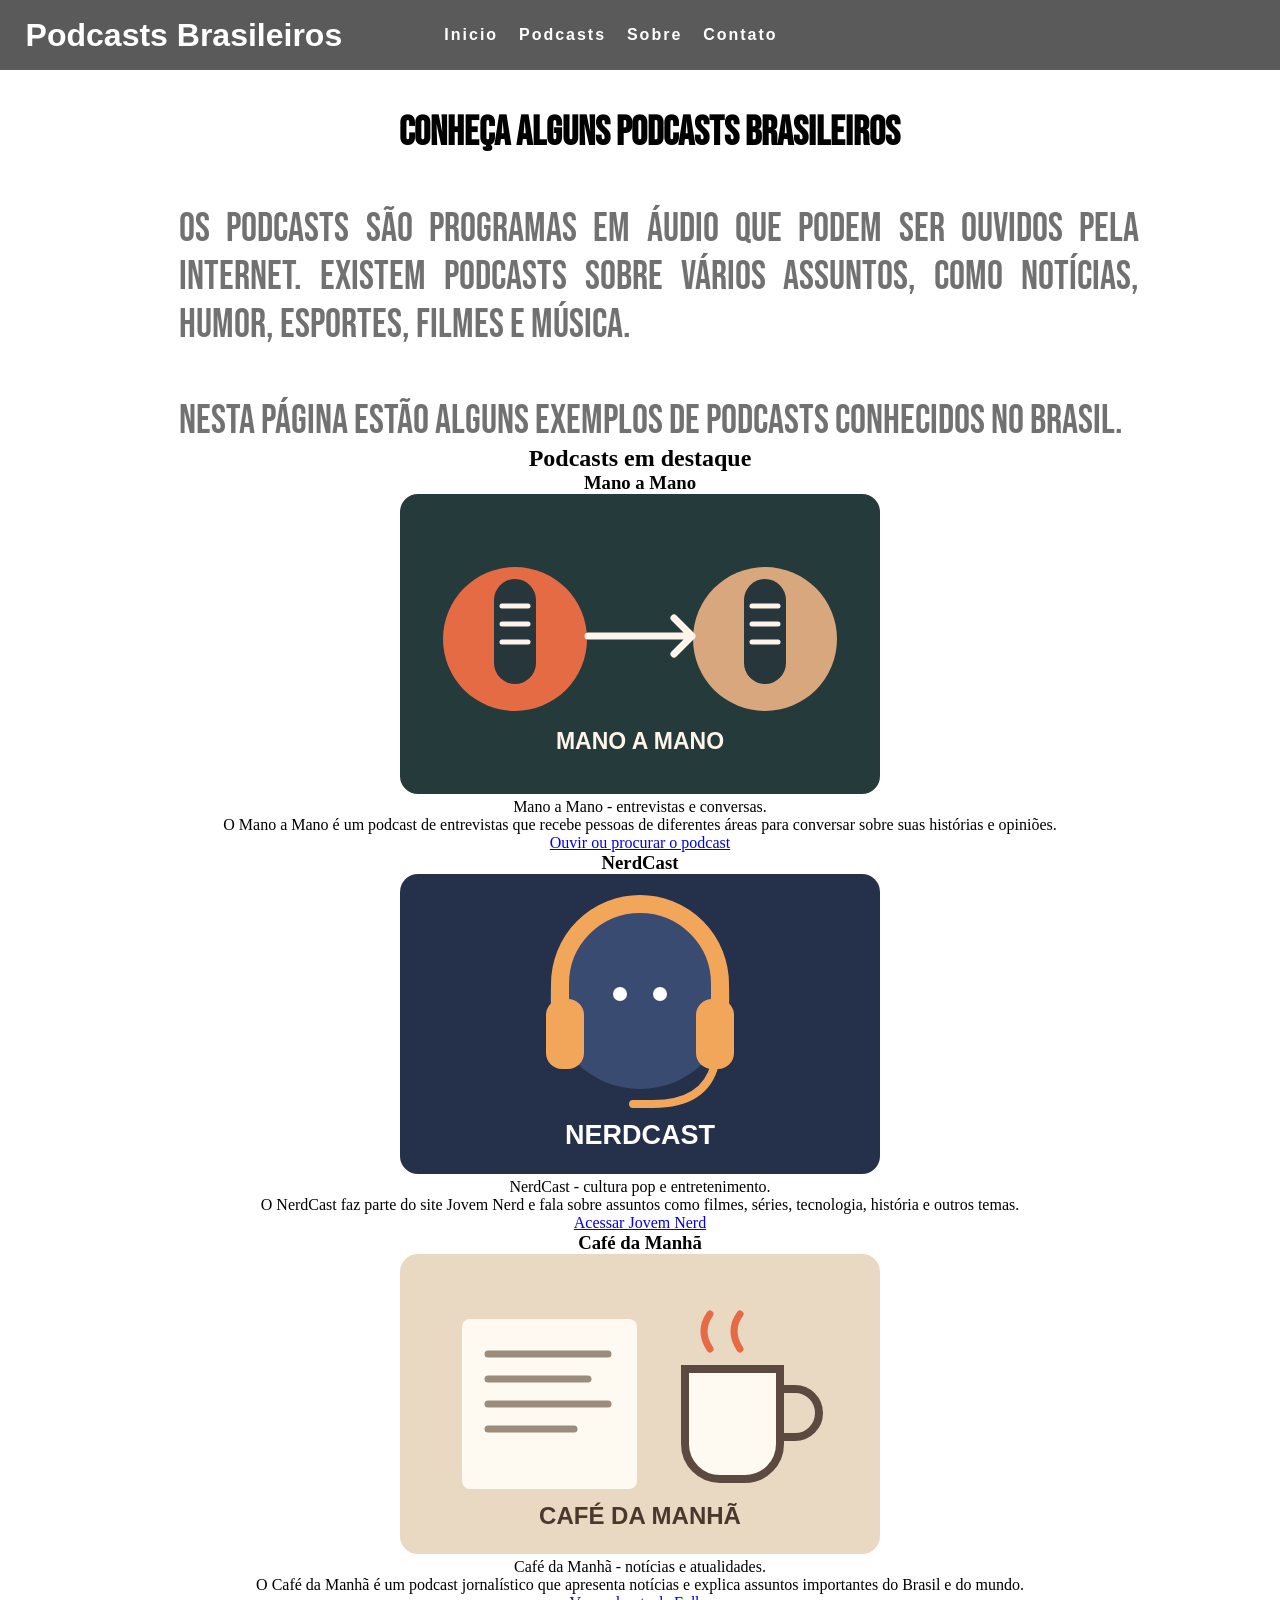
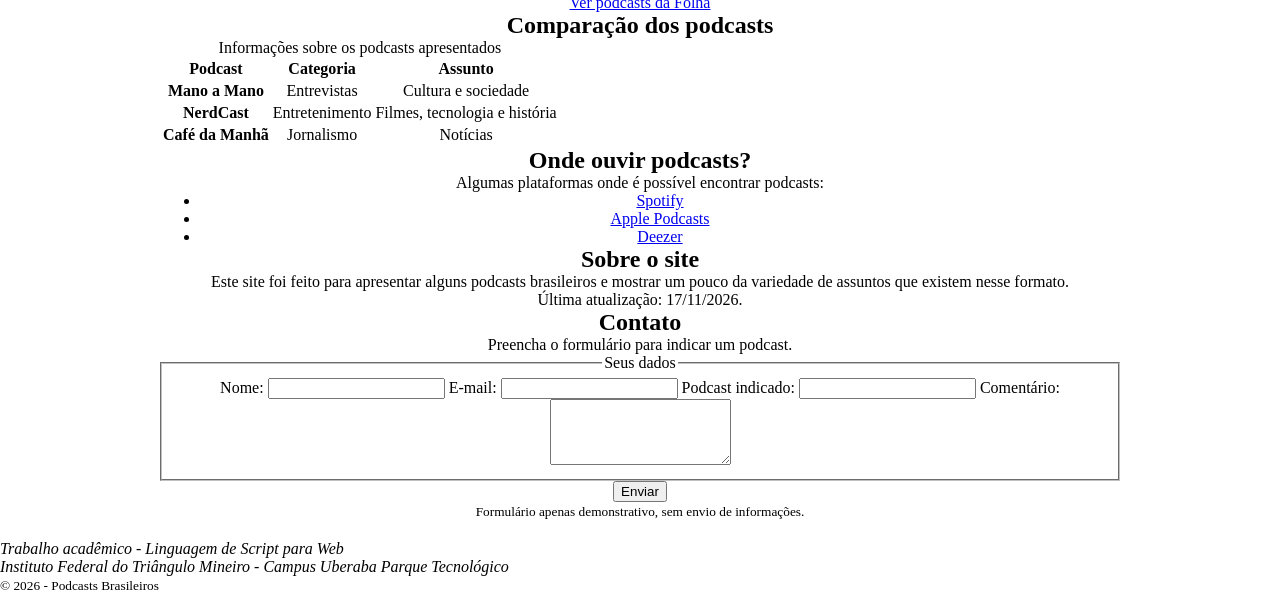
==== index.html @ f45baff6 "Fazendo o css da home" ====
<!DOCTYPE html>
<html lang="pt-BR">
<head>
    <meta charset="UTF-8">
    <meta name="viewport" content="width=device-width, initial-scale=1.0">
    <title>Podcasts Brasileiros</title>
    <link rel="stylesheet" href="style.css">
</head>
<body>
    <header>
        <h1>Podcasts Brasileiros</h1>
        <nav aria-label="Menu principal">
            <ul>
                <li><a href="#inicio">Inicio</a></li>
                <li><a href="#podcasts">Podcasts</a></li>
                <li><a href="#sobre">Sobre</a></li>
                <li><a href="#contato">Contato</a></li>
            </ul>
        </nav>
    </header>

    <main id="conteudo">
        <section id="inicio">
            <h2>Conheça alguns podcasts brasileiros</h2>
            <p>Os podcasts são programas em áudio que podem ser ouvidos pela internet. Existem podcasts sobre vários assuntos, como notícias, humor, esportes, filmes e música.</p>
            <p>Nesta página estão alguns exemplos de podcasts conhecidos no Brasil.</p>
        </section>

        <section id="podcasts">
            <h2>Podcasts em destaque</h2>

            <article>
                <h3>Mano a Mano</h3>
                <figure>
                    <img src="imagens/mano-a-mano.svg" alt="Ilustração de dois microfones representando uma conversa" width="480" height="300">
                    <figcaption>Mano a Mano - entrevistas e conversas.</figcaption>
                </figure>
                <p>O Mano a Mano é um podcast de entrevistas que recebe pessoas de diferentes áreas para conversar sobre suas histórias e opiniões.</p>
                <p><a href="https://open.spotify.com/search/Mano%20a%20Mano">Ouvir ou procurar o podcast</a></p>
            </article>

            <article>
                <h3>NerdCast</h3>
                <figure>
                    <img src="imagens/nerdcast.svg" alt="Ilustração de fones de ouvido" width="480" height="300">
                    <figcaption>NerdCast - cultura pop e entretenimento.</figcaption>
                </figure>
                <p>O NerdCast faz parte do site Jovem Nerd e fala sobre assuntos como filmes, séries, tecnologia, história e outros temas.</p>
                <p><a href="https://jovemnerd.com.br/">Acessar Jovem Nerd</a></p>
            </article>

            <article>
                <h3>Café da Manhã</h3>
                <figure>
                    <img src="imagens/cafe-da-manha.svg" alt="Ilustração de uma xícara de café e um jornal" width="480" height="300">
                    <figcaption>Café da Manhã - notícias e atualidades.</figcaption>
                </figure>
                <p>O Café da Manhã é um podcast jornalístico que apresenta notícias e explica assuntos importantes do Brasil e do mundo.</p>
                <p><a href="https://www1.folha.uol.com.br/podcasts/">Ver podcasts da Folha</a></p>
            </article>
        </section>

        <section id="catalogo">
            <h2>Comparação dos podcasts</h2>
            <table>
                <caption>Informações sobre os podcasts apresentados</caption>
                <thead>
                    <tr>
                        <th scope="col">Podcast</th>
                        <th scope="col">Categoria</th>
                        <th scope="col">Assunto</th>
                    </tr>
                </thead>
                <tbody>
                    <tr>
                        <th scope="row">Mano a Mano</th>
                        <td>Entrevistas</td>
                        <td>Cultura e sociedade</td>
                    </tr>
                    <tr>
                        <th scope="row">NerdCast</th>
                        <td>Entretenimento</td>
                        <td>Filmes, tecnologia e história</td>
                    </tr>
                    <tr>
                        <th scope="row">Café da Manhã</th>
                        <td>Jornalismo</td>
                        <td>Notícias</td>
                    </tr>
                </tbody>
            </table>
        </section>

        <aside>
            <h2>Onde ouvir podcasts?</h2>
            <p>Algumas plataformas onde é possível encontrar podcasts:</p>
            <ul>
                <li><a href="https://open.spotify.com/">Spotify</a></li>
                <li><a href="https://podcasts.apple.com/br/">Apple Podcasts</a></li>
                <li><a href="https://www.deezer.com/br/">Deezer</a></li>
            </ul>
        </aside>

        <section id="sobre">
            <h2>Sobre o site</h2>
            <p>Este site foi feito para apresentar alguns podcasts brasileiros e mostrar um pouco da variedade de assuntos que existem nesse formato.</p>
            <p>Última atualização: <time datetime="2026-11-17">17/11/2026</time>.</p>
        </section>

        <section id="contato">
            <h2>Contato</h2>
            <p>Preencha o formulário para indicar um podcast.</p>
            <form action="#" method="get">
                <fieldset>
                    <legend>Seus dados</legend>

                    <label for="nome">Nome:</label>
                    <input type="text" id="nome" name="nome" required>

                    <label for="email">E-mail:</label>
                    <input type="email" id="email" name="email" required>

                    <label for="sugestao">Podcast indicado:</label>
                    <input type="text" id="sugestao" name="sugestao" required>

                    <label for="mensagem">Comentário:</label>
                    <textarea id="mensagem" name="mensagem" rows="4"></textarea>
                </fieldset>
                <button type="submit">Enviar</button>
            </form>
            <p><small>Formulário apenas demonstrativo, sem envio de informações.</small></p>
        </section>
    </main>

    <footer>
        <address>
            Trabalho acadêmico - Linguagem de Script para Web<br>
            Instituto Federal do Triângulo Mineiro - Campus Uberaba Parque Tecnológico
        </address>
        <p><small>&copy; 2026 - Podcasts Brasileiros</small></p>
    </footer>
</body>
</html>
---- style.css ----
@import url('https://fonts.googleapis.com/css2?family=BBH+Bogle&family=Share+Tech+Mono&display=swap');
@import url('https://fonts.googleapis.com/css2?family=BBH+Bogle&family=Rubik+Mono+One&family=Share+Tech+Mono&display=swap');
@import url('https://fonts.googleapis.com/css2?family=BBH+Bogle&family=Bebas+Neue&family=Rubik+Mono+One&family=Share+Tech+Mono&display=swap');

* {
    margin: 0;
    box-sizing: border-box;
}

header {
    background-color: rgba(26, 26, 26, 0.719);
    display: flex;
    height: 70px;
    align-items: center;
}

header h1 {
    color: white;
    font-family: "BBH Bogle", sans-serif;
    letter-spacing: 10%;
    margin-left: 2%;
}

header ul {
    display: flex;
    gap: 10%;
    list-style-type: none;
    margin-left: 20%;
}

header ul li a {
    text-decoration: none;
    color: white;
    font-family: "BBH Bogle", sans-serif;
    font-weight: bold;
    font-style: normal;
    letter-spacing: 2px;
}

header ul li a:hover {
    text-decoration: none;
    color: rgba(255, 255, 255, 0.582);
    font-family: "BBH Bogle", sans-serif;
    font-weight: bold;
    font-style: normal;
    letter-spacing: 2px;
}

#conteudo {
    max-width: 1000px;
    margin: 0 auto;
    padding: 20px;
    text-align: center;
}

#inicio h2 {
    margin-left: 2%;
    margin-top: 2%;
    font-size: 40px;
    font-family: "Bebas Neue", sans-serif;
}

#inicio p {
    padding-top: 5%;
    margin-left: 2%;
    font-family: "Bebas Neue", sans-serif;
    color: rgba(0, 0, 0, 0.555);
    width: 100%;
    text-align: justify;
    font-size: 40px;
}
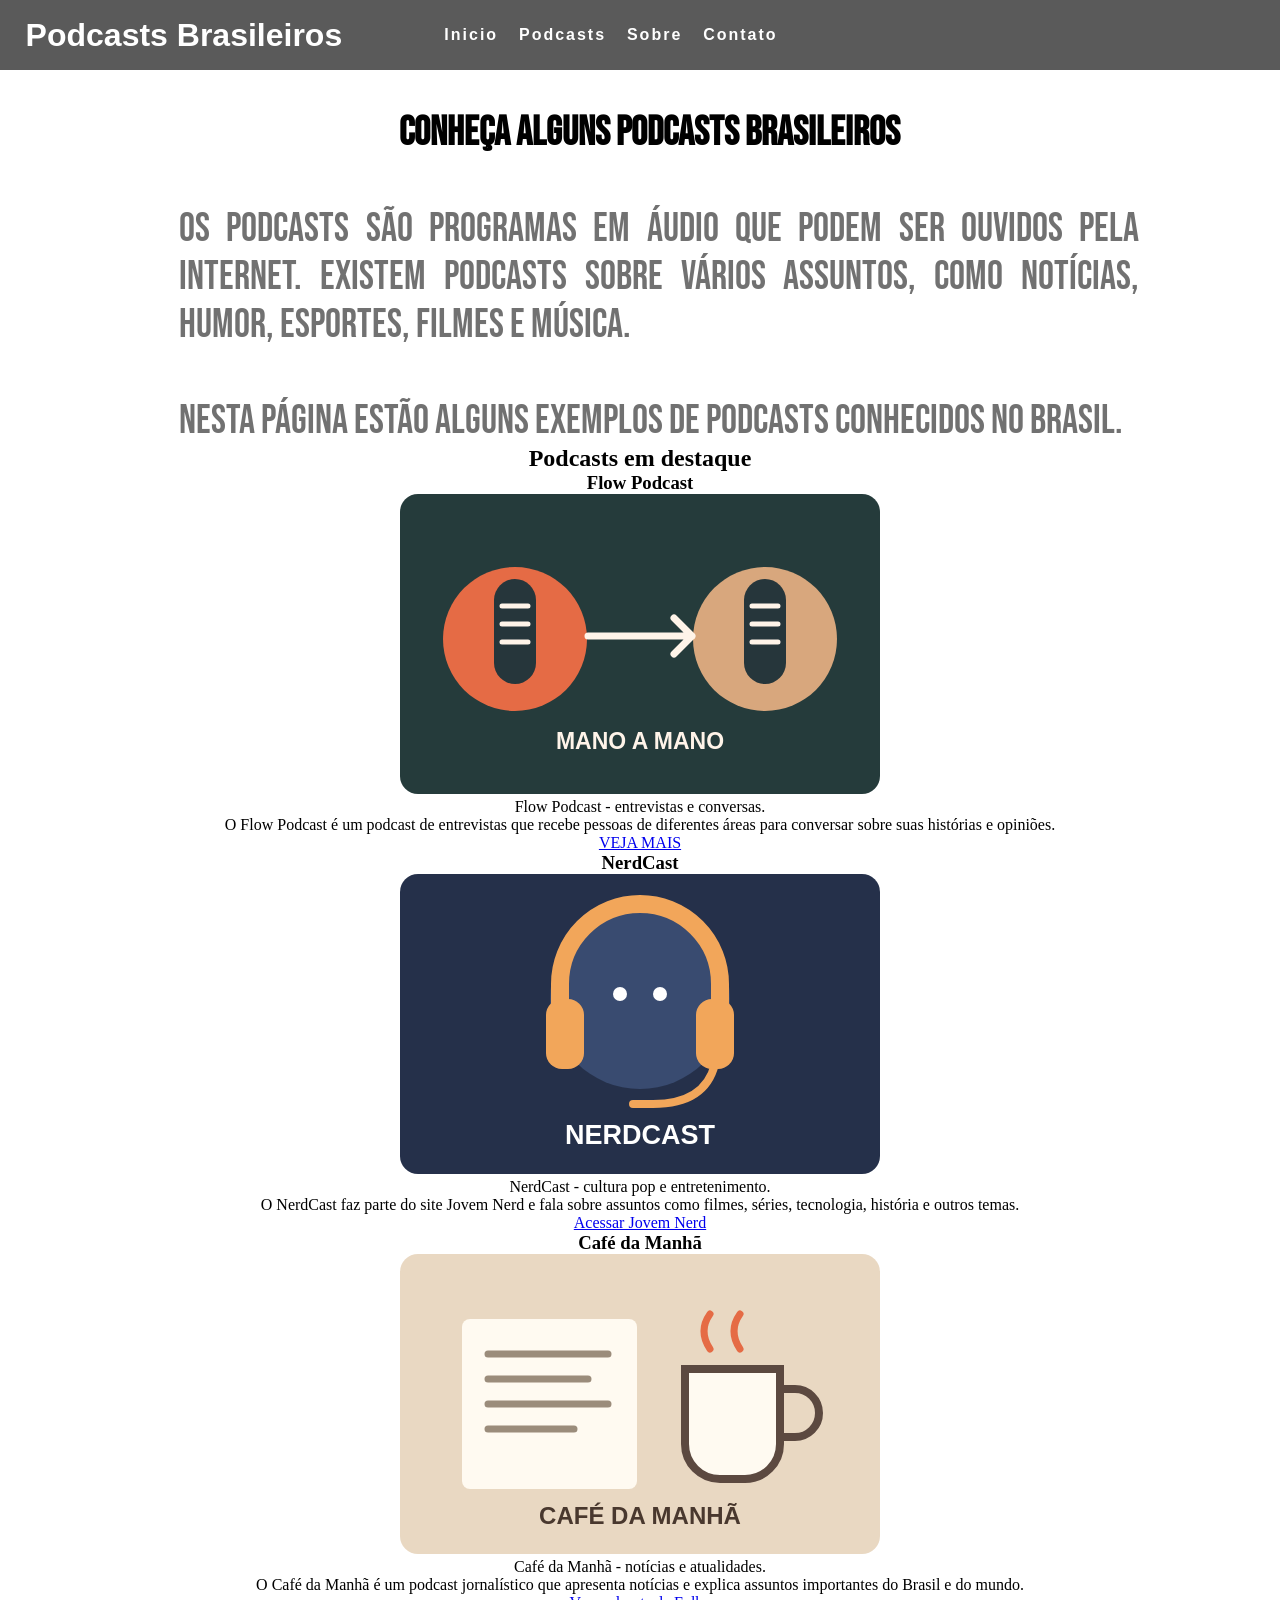
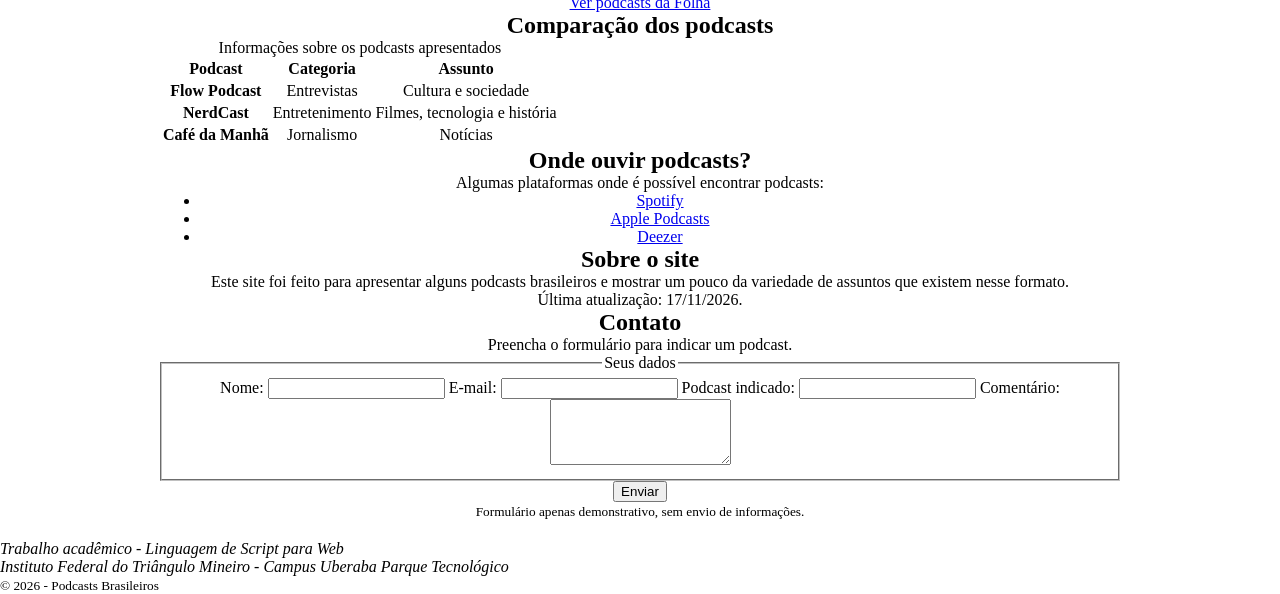
==== commit 99356fd4: "Arrumando o link da home pra pagina do flow" ====
--- a/index.html
+++ b/index.html
@@ -4,7 +4,7 @@
     <meta charset="UTF-8">
     <meta name="viewport" content="width=device-width, initial-scale=1.0">
     <title>Podcasts Brasileiros</title>
-    <link rel="stylesheet" href="style.css">
+    <link rel="stylesheet" href="/styles/style.css">
 </head>
 <body>
     <header>
@@ -30,13 +30,13 @@
             <h2>Podcasts em destaque</h2>
 
             <article>
-                <h3>Mano a Mano</h3>
+                <h3>Flow Podcast</h3>
                 <figure>
                     <img src="imagens/mano-a-mano.svg" alt="Ilustração de dois microfones representando uma conversa" width="480" height="300">
-                    <figcaption>Mano a Mano - entrevistas e conversas.</figcaption>
+                    <figcaption>Flow Podcast - entrevistas e conversas.</figcaption>
                 </figure>
-                <p>O Mano a Mano é um podcast de entrevistas que recebe pessoas de diferentes áreas para conversar sobre suas histórias e opiniões.</p>
-                <p><a href="https://open.spotify.com/search/Mano%20a%20Mano">Ouvir ou procurar o podcast</a></p>
+                <p>O Flow Podcast é um podcast de entrevistas que recebe pessoas de diferentes áreas para conversar sobre suas histórias e opiniões.</p>
+                <p><a href="flow.html">VEJA MAIS</a></p>
             </article>
 
             <article>
@@ -73,7 +73,7 @@
                 </thead>
                 <tbody>
                     <tr>
-                        <th scope="row">Mano a Mano</th>
+                        <th scope="row">Flow Podcast</th>
                         <td>Entrevistas</td>
                         <td>Cultura e sociedade</td>
                     </tr>
--- a/styles/style.css
+++ b/styles/style.css
@@ -0,0 +1,71 @@
+@import url('https://fonts.googleapis.com/css2?family=BBH+Bogle&family=Share+Tech+Mono&display=swap');
+@import url('https://fonts.googleapis.com/css2?family=BBH+Bogle&family=Rubik+Mono+One&family=Share+Tech+Mono&display=swap');
+@import url('https://fonts.googleapis.com/css2?family=BBH+Bogle&family=Bebas+Neue&family=Rubik+Mono+One&family=Share+Tech+Mono&display=swap');
+
+* {
+    margin: 0;
+    box-sizing: border-box;
+}
+
+header {
+    background-color: rgba(26, 26, 26, 0.719);
+    display: flex;
+    height: 70px;
+    align-items: center;
+}
+
+header h1 {
+    color: white;
+    font-family: "BBH Bogle", sans-serif;
+    letter-spacing: 10%;
+    margin-left: 2%;
+}
+
+header ul {
+    display: flex;
+    gap: 10%;
+    list-style-type: none;
+    margin-left: 20%;
+}
+
+header ul li a {
+    text-decoration: none;
+    color: white;
+    font-family: "BBH Bogle", sans-serif;
+    font-weight: bold;
+    font-style: normal;
+    letter-spacing: 2px;
+}
+
+header ul li a:hover {
+    text-decoration: none;
+    color: rgba(255, 255, 255, 0.582);
+    font-family: "BBH Bogle", sans-serif;
+    font-weight: bold;
+    font-style: normal;
+    letter-spacing: 2px;
+}
+
+#conteudo {
+    max-width: 1000px;
+    margin: 0 auto;
+    padding: 20px;
+    text-align: center;
+}
+
+#inicio h2 {
+    margin-left: 2%;
+    margin-top: 2%;
+    font-size: 40px;
+    font-family: "Bebas Neue", sans-serif;
+}
+
+#inicio p {
+    padding-top: 5%;
+    margin-left: 2%;
+    font-family: "Bebas Neue", sans-serif;
+    color: rgba(0, 0, 0, 0.555);
+    width: 100%;
+    text-align: justify;
+    font-size: 40px;
+}
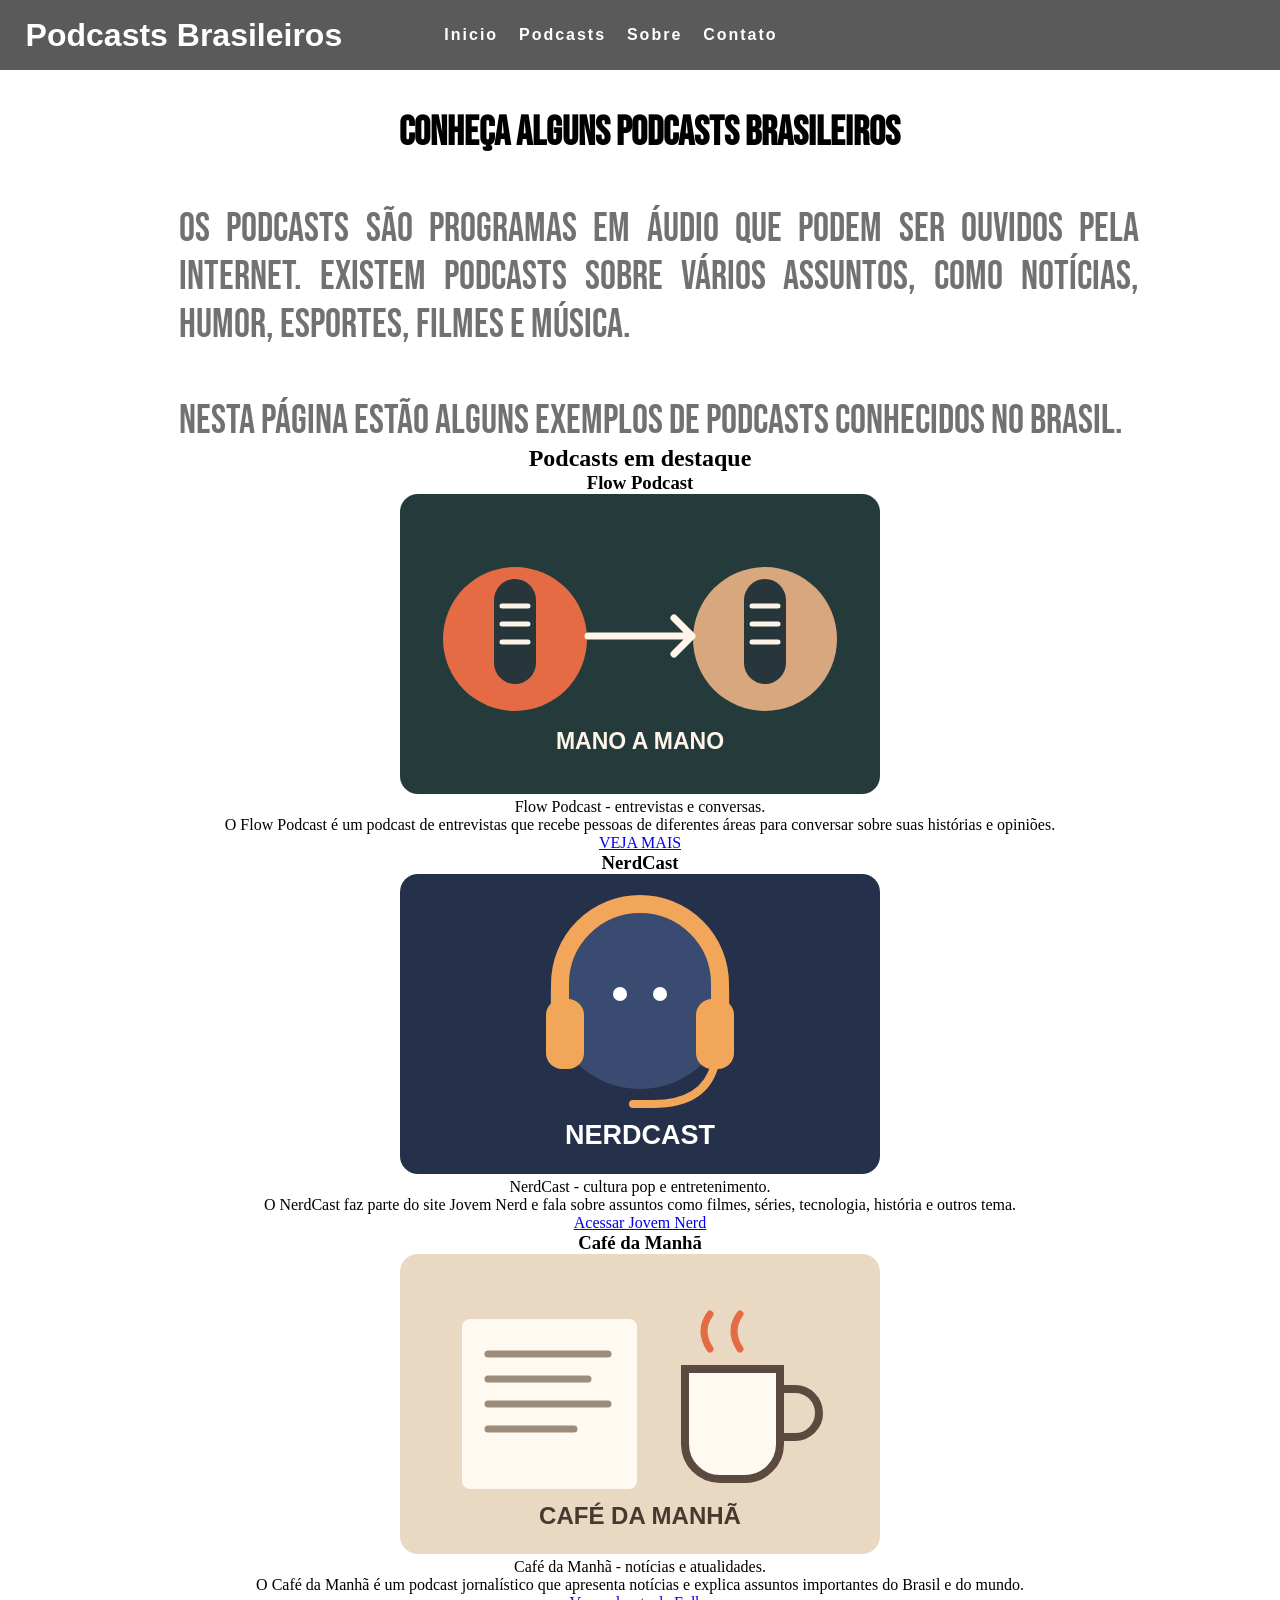
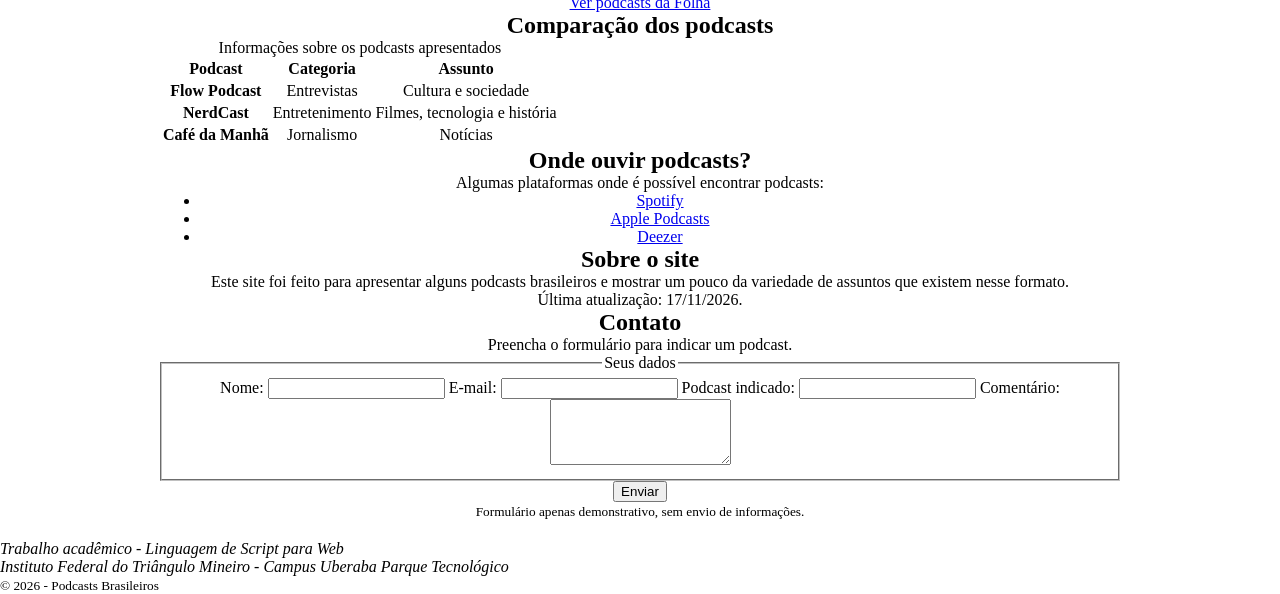
==== commit 708f6ba2: "feat: adiciona nova funcionalidade" ====
--- a/index.html
+++ b/index.html
@@ -4,7 +4,7 @@
     <meta charset="UTF-8">
     <meta name="viewport" content="width=device-width, initial-scale=1.0">
     <title>Podcasts Brasileiros</title>
-    <link rel="stylesheet" href="/styles/style.css">
+    <link rel="stylesheet" href="./styles/style.css">
 </head>
 <body>
     <header>
@@ -45,7 +45,7 @@
                     <img src="imagens/nerdcast.svg" alt="Ilustração de fones de ouvido" width="480" height="300">
                     <figcaption>NerdCast - cultura pop e entretenimento.</figcaption>
                 </figure>
-                <p>O NerdCast faz parte do site Jovem Nerd e fala sobre assuntos como filmes, séries, tecnologia, história e outros temas.</p>
+                <p>O NerdCast faz parte do site Jovem Nerd e fala sobre assuntos como filmes, séries, tecnologia, história e outros tema.</p>
                 <p><a href="https://jovemnerd.com.br/">Acessar Jovem Nerd</a></p>
             </article>
 
